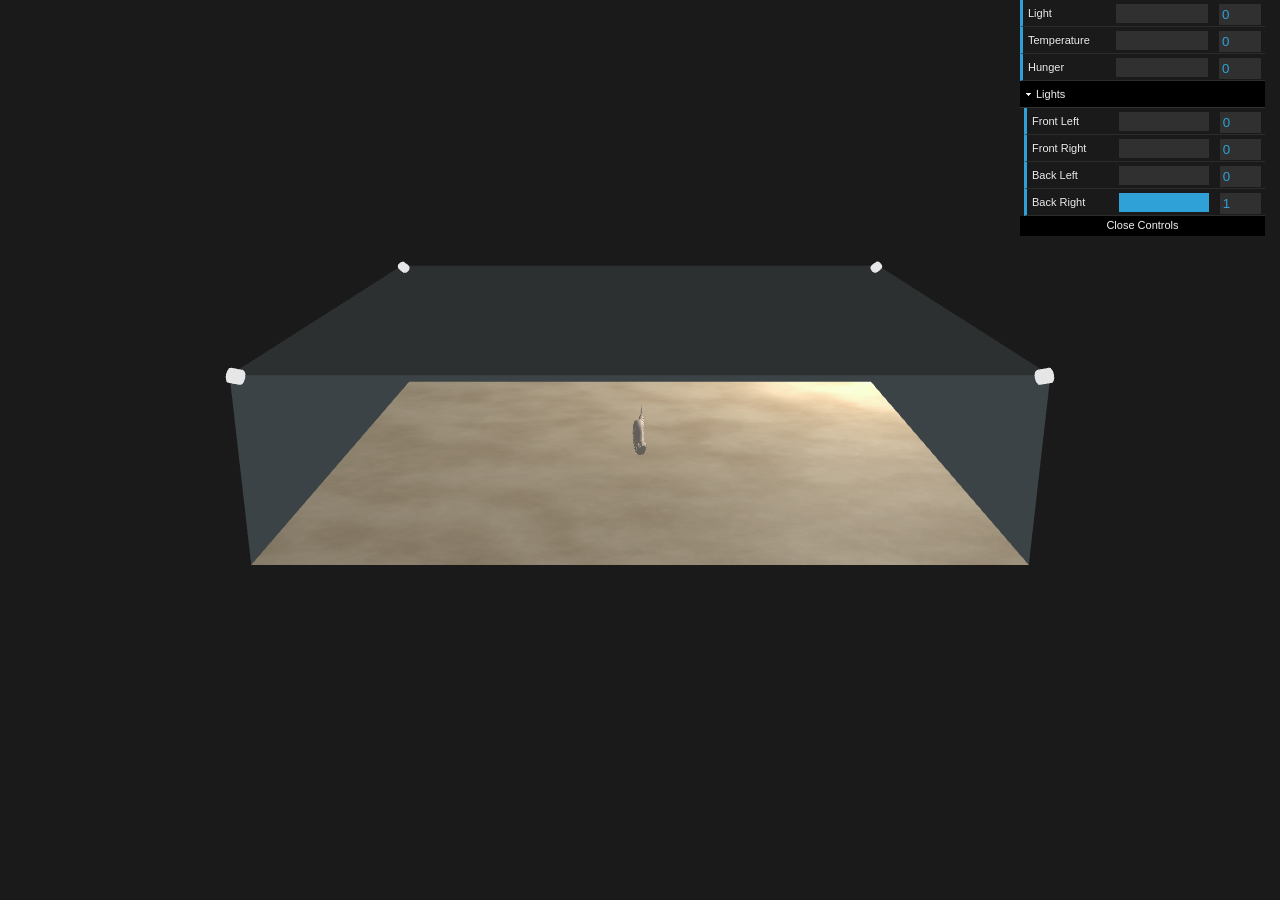
==== index.html @ 6119070d "4 angle spotlights and multi-light phong" ====
<!DOCTYPE html>
<html lang="en">
    <head>
        <meta charset="UTF-8">
        <meta name="viewport" content="width=device-width, initial-scale=1.0">
        <title>Alive Connectome</title>

        <link rel="stylesheet" href="src/css/style.css">

        <!-- Librerie del prof -->
        <link rel="stylesheet" href="resources/lib/dat.gui.css">
        <script src="resources/lib/webgl-utils.js"></script>
        <script src="resources/lib/m4.js"></script>
        <script src="resources/lib/gl-matrix.js"></script>
        <script src="resources/lib/dat.gui.js"></script>
    </head>
    <body>
        <canvas id="gl-canvas"></canvas>

        <!--Do not change order of js files, is important to keep it like this-->
        <script src="src/utilities.js"></script>
        <script src="src/camera.js"></script>
        <script src="src/connectome.js"></script>
        <script src="src/models/plane.js"></script>
        <script src="src/models/cabinet.js"></script>
        <script src="src/models/tank.js"></script>
        <script src="src/lights.js"></script>
        <script src="src/models/spotlight.js"></script>
        <script src="src/models/worm.js"></script>
        <script src="src/main.js"></script>
    </body>
</html>
---- src/css/style.css ----
* { 
    margin: 0; 
    padding: 0; 
    box-sizing: border-box; 
}
            
body { 
    background: #000; 
    overflow: hidden; 
}
            
#gl-canvas {
    display: block;
    width: 100vw;
    height: 100vh;
}
---- resources/lib/dat.gui.css ----
.dg ul{list-style:none;margin:0;padding:0;width:100%;clear:both}.dg.ac{position:fixed;top:0;left:0;right:0;height:0;z-index:0}.dg:not(.ac) .main{overflow:hidden}.dg.main{-webkit-transition:opacity .1s linear;-o-transition:opacity .1s linear;-moz-transition:opacity .1s linear;transition:opacity .1s linear}.dg.main.taller-than-window{overflow-y:auto}.dg.main.taller-than-window .close-button{opacity:1;margin-top:-1px;border-top:1px solid #2c2c2c}.dg.main ul.closed .close-button{opacity:1 !important}.dg.main:hover .close-button,.dg.main .close-button.drag{opacity:1}.dg.main .close-button{-webkit-transition:opacity .1s linear;-o-transition:opacity .1s linear;-moz-transition:opacity .1s linear;transition:opacity .1s linear;border:0;line-height:19px;height:20px;cursor:pointer;text-align:center;background-color:#000}.dg.main .close-button.close-top{position:relative}.dg.main .close-button.close-bottom{position:absolute}.dg.main .close-button:hover{background-color:#111}.dg.a{float:right;margin-right:15px;overflow-y:visible}.dg.a.has-save>ul.close-top{margin-top:0}.dg.a.has-save>ul.close-bottom{margin-top:27px}.dg.a.has-save>ul.closed{margin-top:0}.dg.a .save-row{top:0;z-index:1002}.dg.a .save-row.close-top{position:relative}.dg.a .save-row.close-bottom{position:fixed}.dg li{-webkit-transition:height .1s ease-out;-o-transition:height .1s ease-out;-moz-transition:height .1s ease-out;transition:height .1s ease-out;-webkit-transition:overflow .1s linear;-o-transition:overflow .1s linear;-moz-transition:overflow .1s linear;transition:overflow .1s linear}.dg li:not(.folder){cursor:auto;height:27px;line-height:27px;padding:0 4px 0 5px}.dg li.folder{padding:0;border-left:4px solid rgba(0,0,0,0)}.dg li.title{cursor:pointer;margin-left:-4px}.dg .closed li:not(.title),.dg .closed ul li,.dg .closed ul li>*{height:0;overflow:hidden;border:0}.dg .cr{clear:both;padding-left:3px;height:27px;overflow:hidden}.dg .property-name{cursor:default;float:left;clear:left;width:40%;overflow:hidden;text-overflow:ellipsis}.dg .c{float:left;width:60%;position:relative}.dg .c input[type=text]{border:0;margin-top:4px;padding:3px;width:100%;float:right}.dg .has-slider input[type=text]{width:30%;margin-left:0}.dg .slider{float:left;width:66%;margin-left:-5px;margin-right:0;height:19px;margin-top:4px}.dg .slider-fg{height:100%}.dg .c input[type=checkbox]{margin-top:7px}.dg .c select{margin-top:5px}.dg .cr.function,.dg .cr.function .property-name,.dg .cr.function *,.dg .cr.boolean,.dg .cr.boolean *{cursor:pointer}.dg .cr.color{overflow:visible}.dg .selector{display:none;position:absolute;margin-left:-9px;margin-top:23px;z-index:10}.dg .c:hover .selector,.dg .selector.drag{display:block}.dg li.save-row{padding:0}.dg li.save-row .button{display:inline-block;padding:0px 6px}.dg.dialogue{background-color:#222;width:460px;padding:15px;font-size:13px;line-height:15px}#dg-new-constructor{padding:10px;color:#222;font-family:Monaco, monospace;font-size:10px;border:0;resize:none;box-shadow:inset 1px 1px 1px #888;word-wrap:break-word;margin:12px 0;display:block;width:440px;overflow-y:scroll;height:100px;position:relative}#dg-local-explain{display:none;font-size:11px;line-height:17px;border-radius:3px;background-color:#333;padding:8px;margin-top:10px}#dg-local-explain code{font-size:10px}#dat-gui-save-locally{display:none}.dg{color:#eee;font:11px 'Lucida Grande', sans-serif;text-shadow:0 -1px 0 #111}.dg.main::-webkit-scrollbar{width:5px;background:#1a1a1a}.dg.main::-webkit-scrollbar-corner{height:0;display:none}.dg.main::-webkit-scrollbar-thumb{border-radius:5px;background:#676767}.dg li:not(.folder){background:#1a1a1a;border-bottom:1px solid #2c2c2c}.dg li.save-row{line-height:25px;background:#dad5cb;border:0}.dg li.save-row select{margin-left:5px;width:108px}.dg li.save-row .button{margin-left:5px;margin-top:1px;border-radius:2px;font-size:9px;line-height:7px;padding:4px 4px 5px 4px;background:#c5bdad;color:#fff;text-shadow:0 1px 0 #b0a58f;box-shadow:0 -1px 0 #b0a58f;cursor:pointer}.dg li.save-row .button.gears{background:#c5bdad url([data-uri]) 2px 1px no-repeat;height:7px;width:8px}.dg li.save-row .button:hover{background-color:#bab19e;box-shadow:0 -1px 0 #b0a58f}.dg li.folder{border-bottom:0}.dg li.title{padding-left:16px;background:#000 url([data-uri]) 6px 10px no-repeat;cursor:pointer;border-bottom:1px solid rgba(255,255,255,0.2)}.dg .closed li.title{background-image:url([data-uri])}.dg .cr.boolean{border-left:3px solid #806787}.dg .cr.color{border-left:3px solid}.dg .cr.function{border-left:3px solid #e61d5f}.dg .cr.number{border-left:3px solid #2FA1D6}.dg .cr.number input[type=text]{color:#2FA1D6}.dg .cr.string{border-left:3px solid #1ed36f}.dg .cr.string input[type=text]{color:#1ed36f}.dg .cr.function:hover,.dg .cr.boolean:hover{background:#111}.dg .c input[type=text]{background:#303030;outline:none}.dg .c input[type=text]:hover{background:#3c3c3c}.dg .c input[type=text]:focus{background:#494949;color:#fff}.dg .c .slider{background:#303030;cursor:ew-resize}.dg .c .slider-fg{background:#2FA1D6;max-width:100%}.dg .c .slider:hover{background:#3c3c3c}.dg .c .slider:hover .slider-fg{background:#44abda}
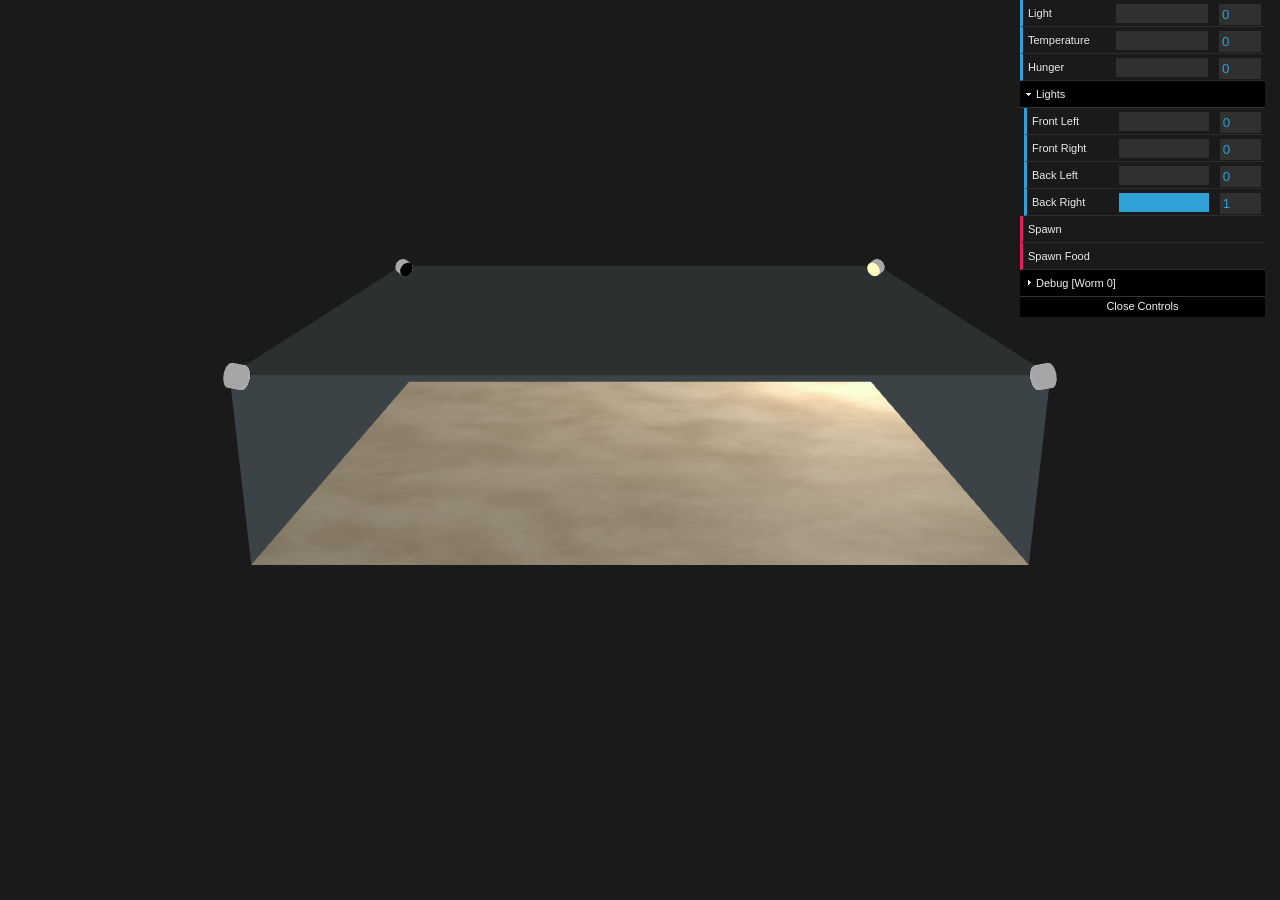
==== commit e096f332: "Food generation" ====
--- a/index.html
+++ b/index.html
@@ -27,6 +27,7 @@
         <script src="src/lights.js"></script>
         <script src="src/models/spotlight.js"></script>
         <script src="src/models/worm.js"></script>
+        <script src="src/models/food.js"></script>
         <script src="src/main.js"></script>
     </body>
 </html>
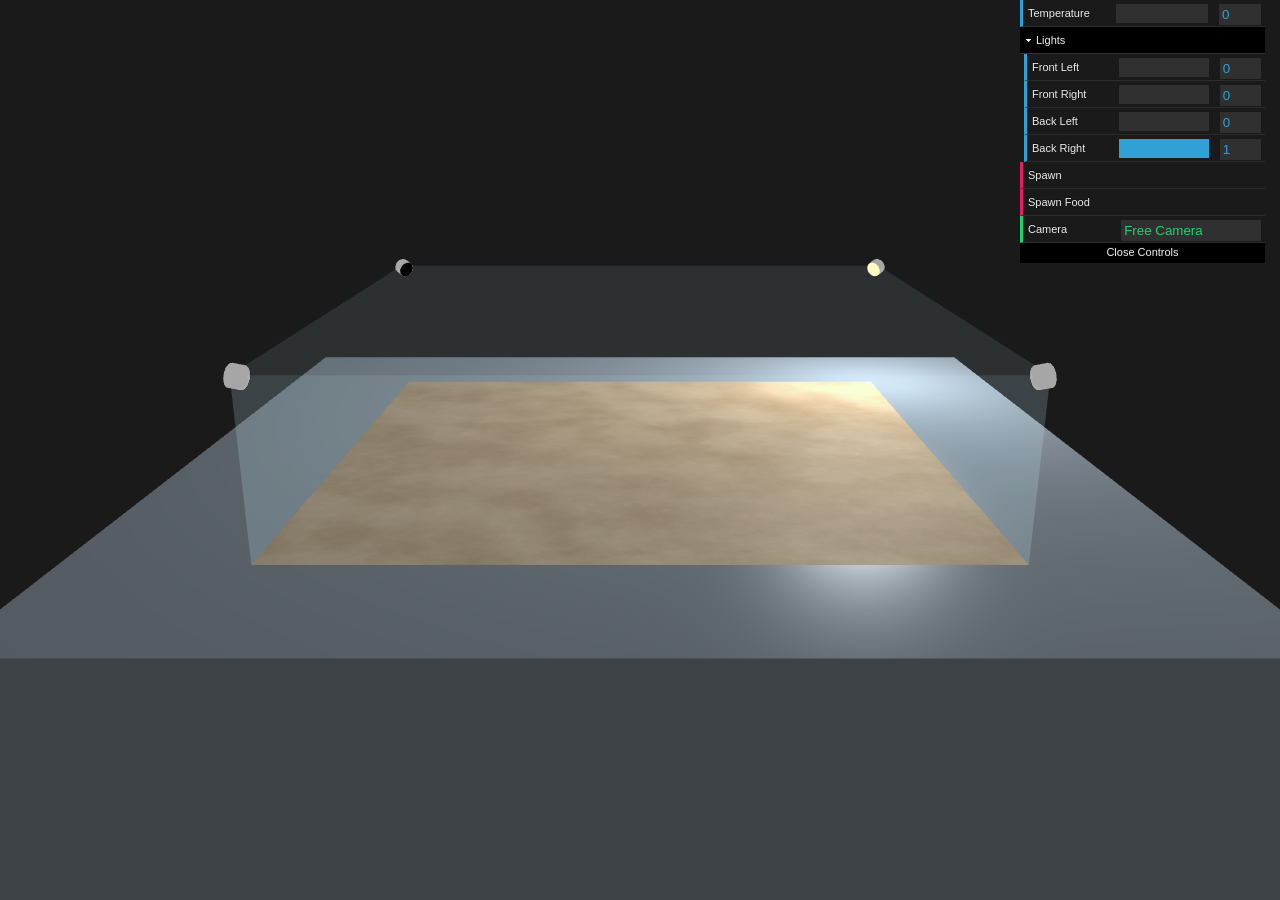
==== commit 92cdbbc5: "Code Cleaning, Project structure cleaning and Cabinet lights" ====
--- a/index.html
+++ b/index.html
@@ -18,16 +18,17 @@
         <canvas id="gl-canvas"></canvas>
 
         <!--Do not change order of js files, is important to keep it like this-->
-        <script src="src/utilities.js"></script>
-        <script src="src/camera.js"></script>
+        <script src="src/core/utilities.js"></script>
+        <script src="src/core/camera.js"></script>
         <script src="src/connectome.js"></script>
         <script src="src/models/plane.js"></script>
         <script src="src/models/cabinet.js"></script>
         <script src="src/models/tank.js"></script>
-        <script src="src/lights.js"></script>
+        <script src="src/core/lights.js"></script>
         <script src="src/models/spotlight.js"></script>
         <script src="src/models/worm.js"></script>
         <script src="src/models/food.js"></script>
+        <script src="src/hud.js"></script>
         <script src="src/main.js"></script>
     </body>
 </html>
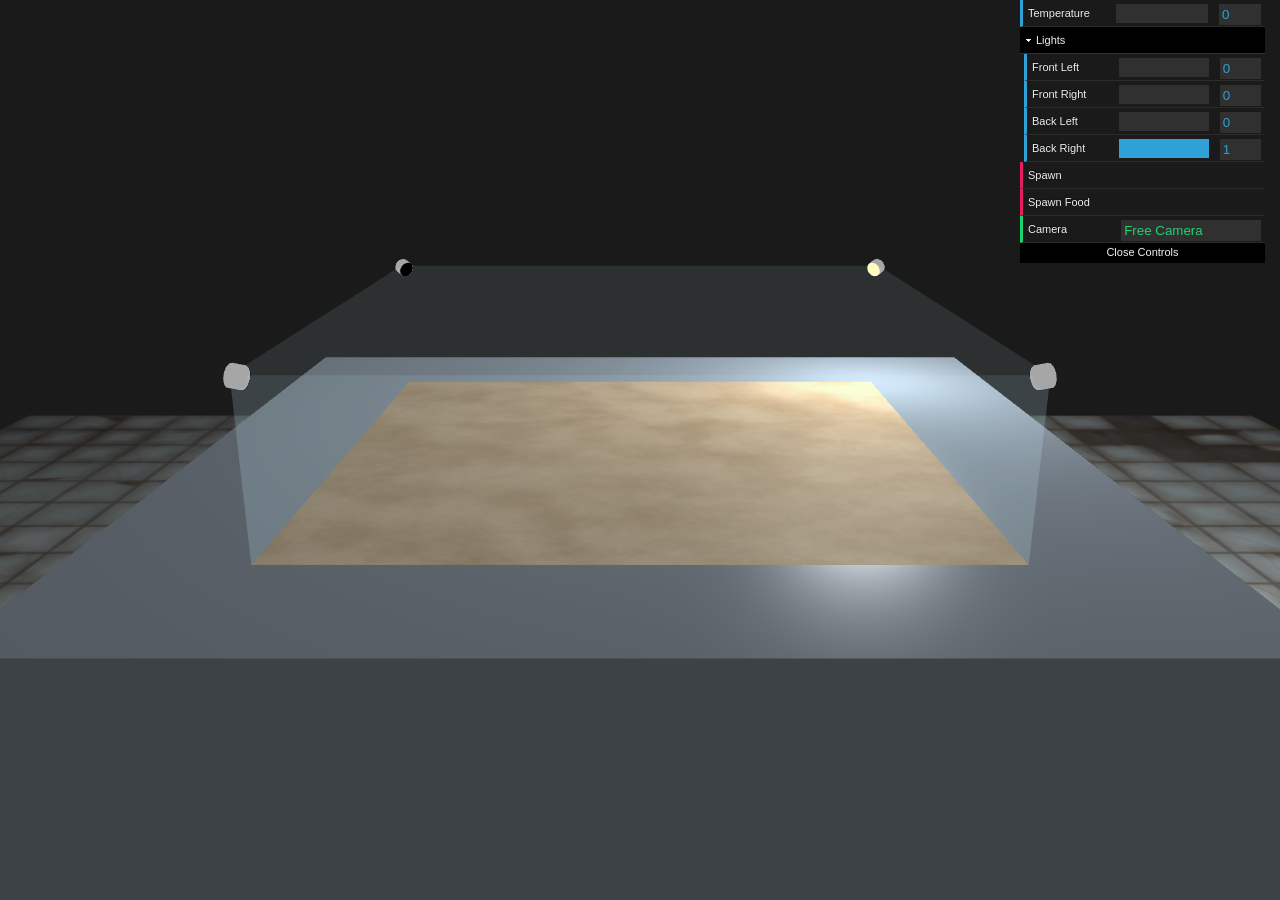
==== commit 2cbd7a96: "Floor model and texture rendering" ====
--- a/index.html
+++ b/index.html
@@ -17,6 +17,10 @@
     <body>
         <canvas id="gl-canvas"></canvas>
 
+        <div id="thumbstick-base">
+            <div id="thumbstick-knob"></div>
+        </div>
+
         <!--Do not change order of js files, is important to keep it like this-->
         <script src="src/core/utilities.js"></script>
         <script src="src/core/camera.js"></script>
@@ -28,6 +32,7 @@
         <script src="src/models/spotlight.js"></script>
         <script src="src/models/worm.js"></script>
         <script src="src/models/food.js"></script>
+        <script src="src/models/room.js"></script>
         <script src="src/hud.js"></script>
         <script src="src/main.js"></script>
     </body>
--- a/src/css/style.css
+++ b/src/css/style.css
@@ -13,4 +13,32 @@
     display: block;
     width: 100vw;
     height: 100vh;
-}+}
+
+#thumbstick-base {
+    display: none;
+    position: fixed;
+    bottom: 48px;
+    left: 50%;
+    transform: translateX(-50%);
+    width: 120px;
+    height: 120px;
+    border-radius: 50%;
+    background: rgba(255, 255, 255, 0.08);
+    border: 2px solid rgba(255, 255, 255, 0.35);
+    touch-action: none; /*disable default browser touch behavior*/
+    user-select: none;
+}
+
+#thumbstick-knob {
+    position: absolute;
+    width: 48px;
+    height: 48px;
+    border-radius: 50%;
+    background: rgba(255, 255, 255, 0.75);
+    top: 50%;
+    left: 50%;
+    transform: translate(-50%, -50%);
+    pointer-events: none;
+}
+
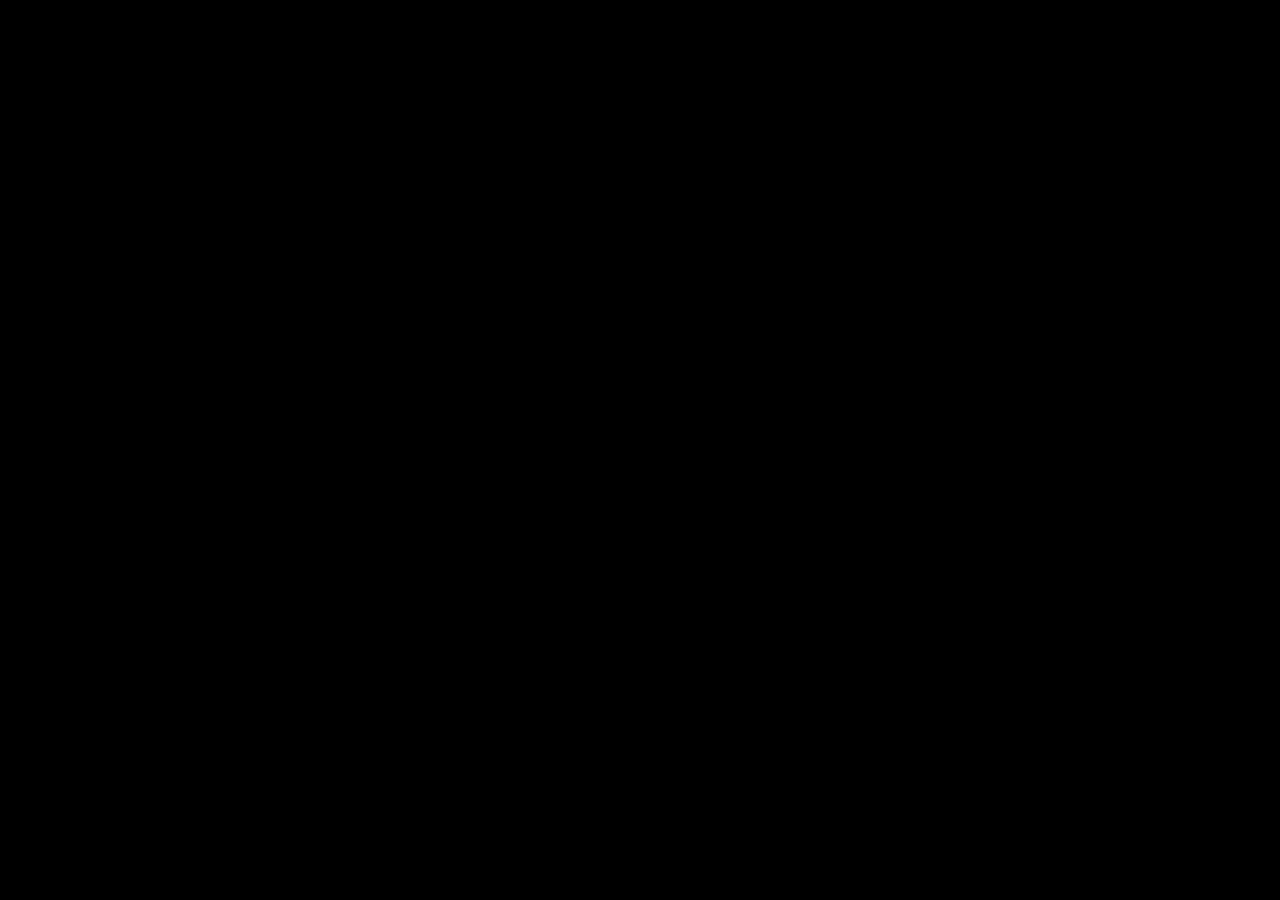
==== commit a46e5f49: "Badge, and new worm model" ====
--- a/index.html
+++ b/index.html
@@ -33,6 +33,7 @@
         <script src="src/models/worm.js"></script>
         <script src="src/models/food.js"></script>
         <script src="src/models/room.js"></script>
+        <script src="src/models/badge.js"></script>
         <script src="src/hud.js"></script>
         <script src="src/main.js"></script>
     </body>
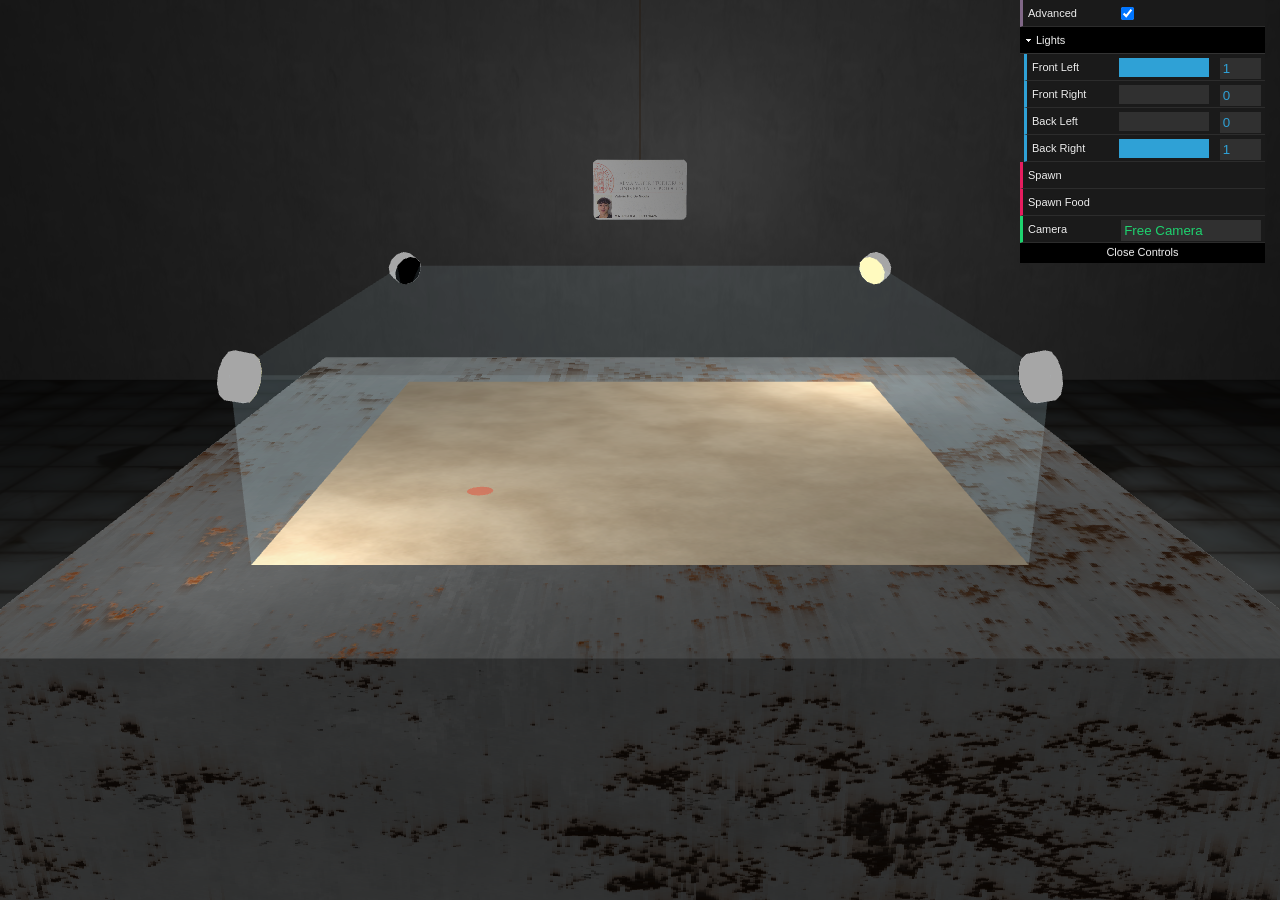
==== commit 86520250: "Removed unused libraries and added camera touch controls" ====
--- a/index.html
+++ b/index.html
@@ -9,9 +9,7 @@
 
         <!-- Librerie del prof -->
         <link rel="stylesheet" href="resources/lib/dat.gui.css">
-        <script src="resources/lib/webgl-utils.js"></script>
         <script src="resources/lib/m4.js"></script>
-        <script src="resources/lib/gl-matrix.js"></script>
         <script src="resources/lib/dat.gui.js"></script>
     </head>
     <body>
--- a/src/css/style.css
+++ b/src/css/style.css
@@ -42,3 +42,12 @@
     pointer-events: none;
 }
 
+@media (pointer: coarse) {
+    #thumbstick-base {
+        left: auto;
+        right: 24px;
+        transform: none;
+    }
+}
+
+
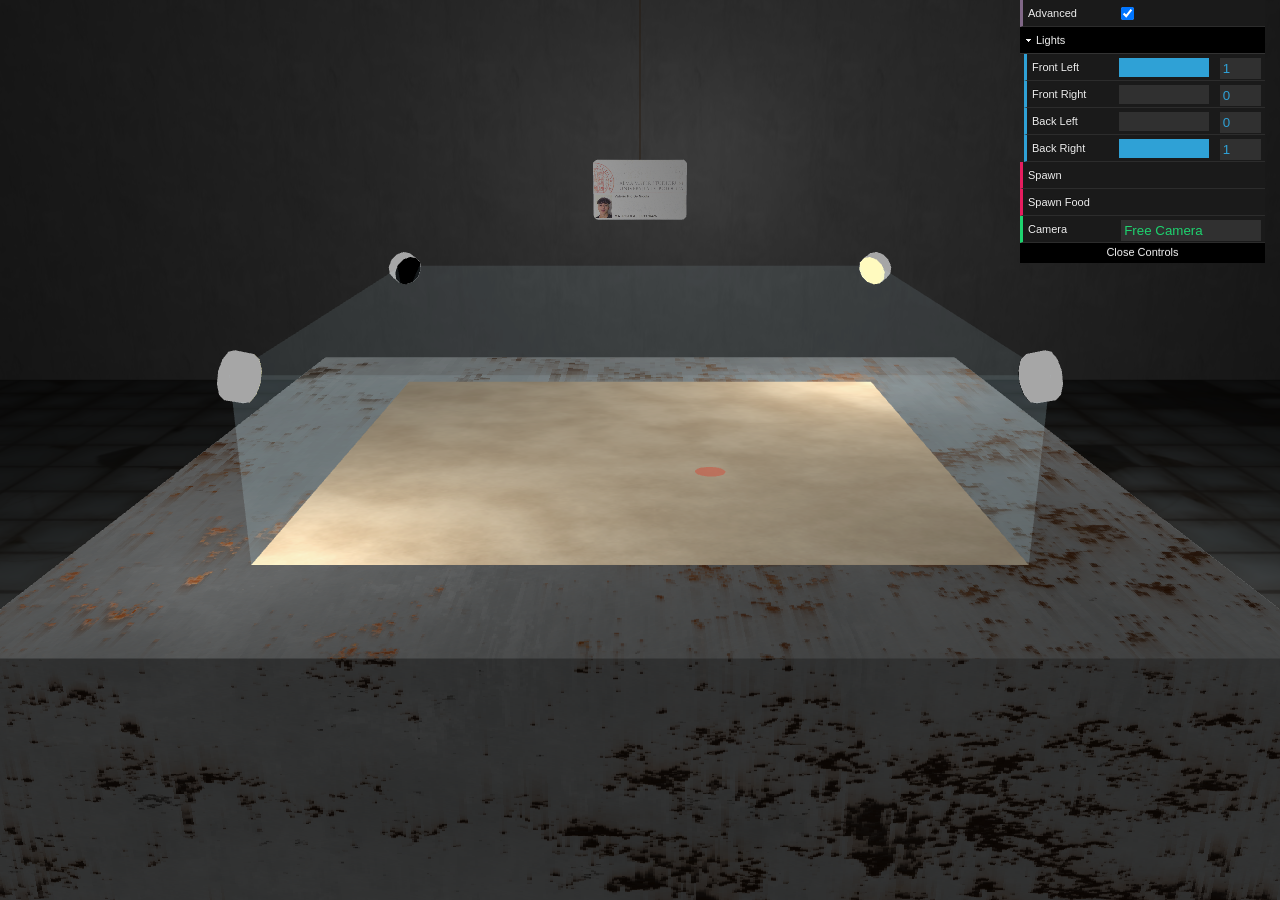
==== commit 5d9bdac2: "more webglutils" ====
--- a/index.html
+++ b/index.html
@@ -11,6 +11,7 @@
         <link rel="stylesheet" href="resources/lib/dat.gui.css">
         <script src="resources/lib/m4.js"></script>
         <script src="resources/lib/dat.gui.js"></script>
+        <script src="resources/lib/webgl-utils.js"></script>
     </head>
     <body>
         <canvas id="gl-canvas"></canvas>
